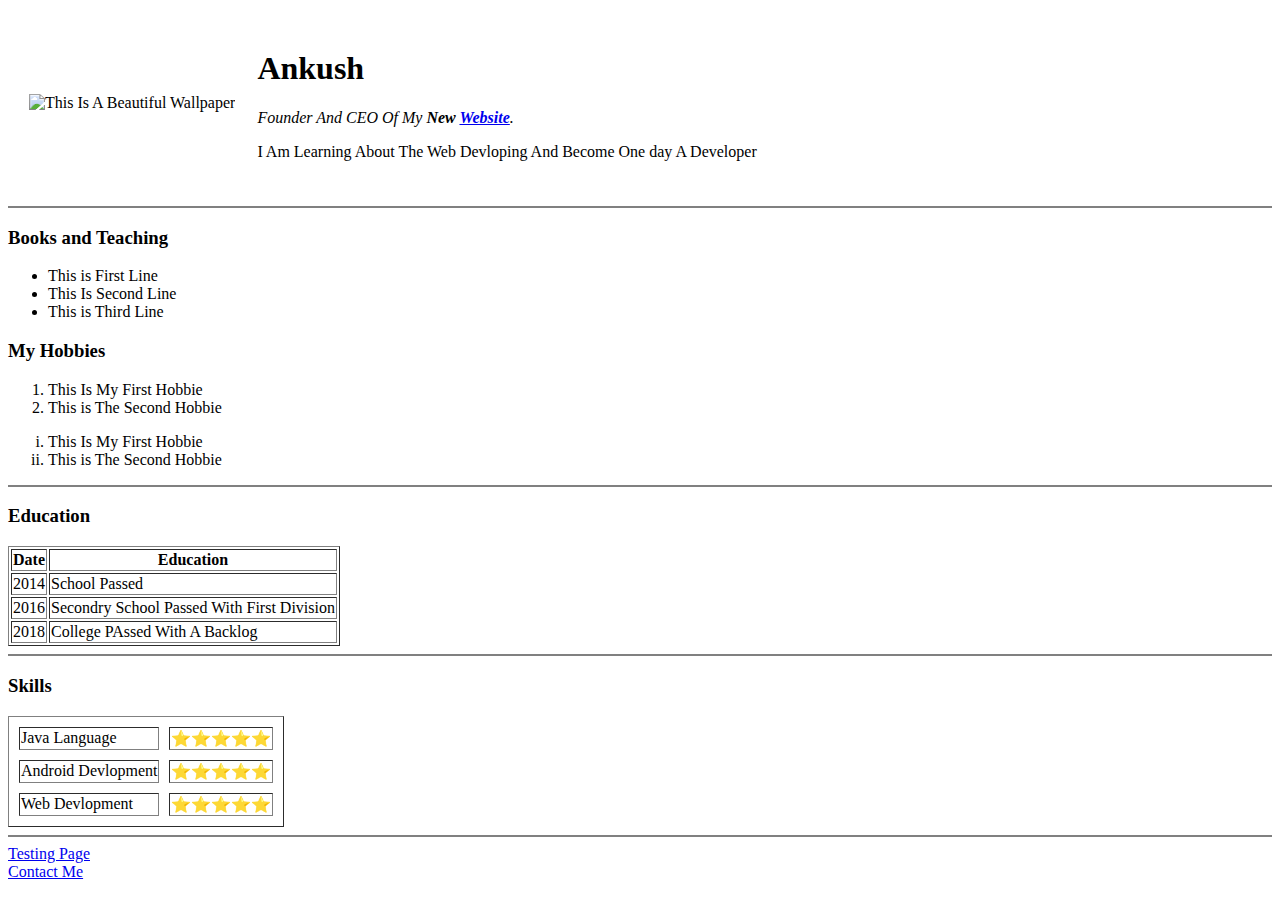
==== index.html @ 9a35c526 "Add Initial Website Files" ====
<!DOCTYPE html>
<html>
    <head>
        <meta charset="utf-8">
        <title>Ankush Personal Site</title>
    </head>

    <body>
        <table cellspacing = "20">
            <tr>
                <td><img src="images\21599.jpg" alt="This Is A Beautiful Wallpaper"></td>
                <td><h1>Ankush</h1>
                    <p> <em> Founder And CEO Of My <strong>New <a href="https://www.google.com" target="blank">Website</a></strong>. </em> </p>
                    <p>I Am Learning About The Web Devloping And Become One day A Developer</p></td>
            </tr>
        </table>
        <!--Image Inputing 
        <img src="images\21599.jpg" alt="This Is A Beautiful Wallpaper">
        <!-- This Is Heading h1 Command Line 
        <h1>Ankush</h1>
        <!-- This Is Paragraph Command Line 
        <p> <em> Founder And CEO Of My <strong>New <a href="https://www.google.com">Website</a></strong>. </em> </p>
        <p>I Am Learning About The Web Devloping And Become One day A Developer</p> -->
        <!--hr is used for creating horigental line (noshade is used for hiding shadows)-->
        <hr noshade> 
        <h3>Books and Teaching</h3>
        <!-- ul is used for ordering a list -->
        <!--Unorder List is Stands For ul -->
        <!-- li is used for item point-->
        <ul>
            <li>This is First Line</li> 
            <li>This Is Second Line</li>
            <li>This is Third Line</li>
        </ul>
        <h3>My Hobbies</h3>
        <!-- ol is used for numbering  we can also ( <ol type="i"> </ol>) specify the specific type-->
        <!--Order List is ol -->
        <ol>
            <li>This Is My First Hobbie</li>
            <li>This is The Second Hobbie</li>
        </ol>
        <ol type = "i">
            <li>This Is My First Hobbie</li>
            <li>This is The Second Hobbie</li>
        </ol>
        <hr noshade>
        <h3>Education</h3>
        <!--Creating A Table-->
        <!-- border is used to bordering element and it is writing in pixels-->
        <table border="1">
            <thead>  <!-- WE write all haed code here-->
                <tr>
                    <th>Date</th>  <!--th is know as table head -->
                    <th>Education</th>
                </tr>
            </thead>
            <tbody> <!-- WE Write All The Code OR Element here-->
                <tr> <!-- tr Is USed To Create A Sngle Row-->
                    <td>2014</td> <!-- td Is Used To create Cell In Row -->
                    <td>School Passed</td>
                </tr>
                <tr>
                    <td>2016</td>
                    <td>Secondry School Passed With First Division </td>
                </tr>
                <tr>
                    <td>2018</td>
                    <td>College PAssed With A Backlog</td>
                </tr>
            </tbody>

        </table>
        <hr noshade>   
        <h3>Skills</h3>
      
        <table cellspacing="10" border="1" >
            <tbody>
                <tr>
                    <td>Java Language</td>
                    <td>⭐⭐⭐⭐⭐</td>
                </tr>
                <tr>
                    <td>Android Devlopment </td>
                    <td>⭐⭐⭐⭐⭐</td>
                </tr>
                <tr>
                    <td>Web Devlopment </td>
                    <td>⭐⭐⭐⭐⭐</td>
                </tr>
            </tbody>
        </table>

        <hr noshade>
        <!--a have many attributes so search on google -->
        <!-- a used to hayper the text an href inputing the link/image-->
         <a href="page.html" target="blank" >Testing Page</a>
        <!-- br Is Used To Break The Line-->
        <br>
        <a href="contact.html" target="_blank" >Contact Me</a>
    
        
        


    </body>

</html>
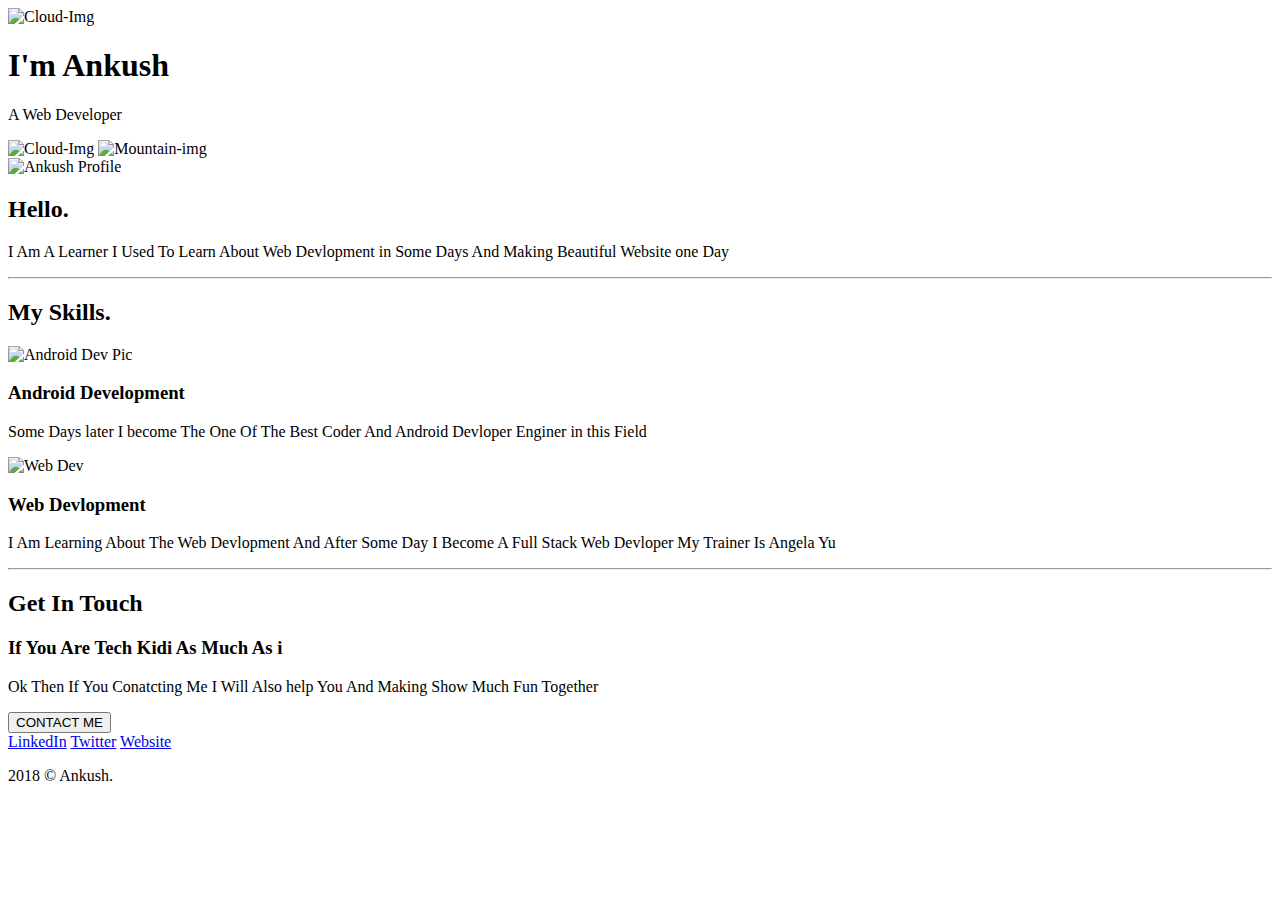
==== commit 86ef5152: "New Site" ====
--- a/index.html
+++ b/index.html
@@ -2,106 +2,67 @@
 <html>
     <head>
         <meta charset="utf-8">
-        <title>Ankush Personal Site</title>
-    </head>
+        <title> Ankush </title>
+        <link rel="stylesheet" href="css/styles.css">
+        
+        <link rel="icon" type="image/png" sizes="32x32" href="favicon-32x32.png">
+        <link rel="icon" type="image/png" sizes="16x16" href="favicon-16x16.png">
 
-    <body>
-        <table cellspacing = "20">
-            <tr>
-                <td><img src="images\21599.jpg" alt="This Is A Beautiful Wallpaper"></td>
-                <td><h1>Ankush</h1>
-                    <p> <em> Founder And CEO Of My <strong>New <a href="https://www.google.com" target="blank">Website</a></strong>. </em> </p>
-                    <p>I Am Learning About The Web Devloping And Become One day A Developer</p></td>
-            </tr>
-        </table>
-        <!--Image Inputing 
-        <img src="images\21599.jpg" alt="This Is A Beautiful Wallpaper">
-        <!-- This Is Heading h1 Command Line 
-        <h1>Ankush</h1>
-        <!-- This Is Paragraph Command Line 
-        <p> <em> Founder And CEO Of My <strong>New <a href="https://www.google.com">Website</a></strong>. </em> </p>
-        <p>I Am Learning About The Web Devloping And Become One day A Developer</p> -->
-        <!--hr is used for creating horigental line (noshade is used for hiding shadows)-->
-        <hr noshade> 
-        <h3>Books and Teaching</h3>
-        <!-- ul is used for ordering a list -->
-        <!--Unorder List is Stands For ul -->
-        <!-- li is used for item point-->
-        <ul>
-            <li>This is First Line</li> 
-            <li>This Is Second Line</li>
-            <li>This is Third Line</li>
-        </ul>
-        <h3>My Hobbies</h3>
-        <!-- ol is used for numbering  we can also ( <ol type="i"> </ol>) specify the specific type-->
-        <!--Order List is ol -->
-        <ol>
-            <li>This Is My First Hobbie</li>
-            <li>This is The Second Hobbie</li>
-        </ol>
-        <ol type = "i">
-            <li>This Is My First Hobbie</li>
-            <li>This is The Second Hobbie</li>
-        </ol>
-        <hr noshade>
-        <h3>Education</h3>
-        <!--Creating A Table-->
-        <!-- border is used to bordering element and it is writing in pixels-->
-        <table border="1">
-            <thead>  <!-- WE write all haed code here-->
-                <tr>
-                    <th>Date</th>  <!--th is know as table head -->
-                    <th>Education</th>
-                </tr>
-            </thead>
-            <tbody> <!-- WE Write All The Code OR Element here-->
-                <tr> <!-- tr Is USed To Create A Sngle Row-->
-                    <td>2014</td> <!-- td Is Used To create Cell In Row -->
-                    <td>School Passed</td>
-                </tr>
-                <tr>
-                    <td>2016</td>
-                    <td>Secondry School Passed With First Division </td>
-                </tr>
-                <tr>
-                    <td>2018</td>
-                    <td>College PAssed With A Backlog</td>
-                </tr>
-            </tbody>
+    </head>    
 
-        </table>
-        <hr noshade>   
-        <h3>Skills</h3>
-      
-        <table cellspacing="10" border="1" >
-            <tbody>
-                <tr>
-                    <td>Java Language</td>
-                    <td>⭐⭐⭐⭐⭐</td>
-                </tr>
-                <tr>
-                    <td>Android Devlopment </td>
-                    <td>⭐⭐⭐⭐⭐</td>
-                </tr>
-                <tr>
-                    <td>Web Devlopment </td>
-                    <td>⭐⭐⭐⭐⭐</td>
-                </tr>
-            </tbody>
-        </table>
+        <body>
+            <div class="top-container">
 
-        <hr noshade>
-        <!--a have many attributes so search on google -->
-        <!-- a used to hayper the text an href inputing the link/image-->
-         <a href="page.html" target="blank" >Testing Page</a>
-        <!-- br Is Used To Break The Line-->
-        <br>
-        <a href="contact.html" target="_blank" >Contact Me</a>
-    
-        
-        
+            
+                <img  class="top-cloud" src="/image/cloud.png" alt="Cloud-Img">
+                <h1>I'm Ankush</h1>
+                <p class="para"> A Web <span class="pro" >Dev</span>eloper</p>
+                <img  class="bottom-cloud" src="/image/cloud.png" alt="Cloud-Img">
+                <img   src="/image/mountain.png" alt="Mountain-img">
+           
+            </div>
+            
 
+            <div class="middle-container">
+                <div class="profile">
+                  <img class="dp" src="image/dp.png" alt="Ankush Profile">
+                  <h2>Hello.</h2>
+                  <p class="intro">  I Am A Learner I Used To Learn About Web Devlopment in Some Days And Making Beautiful Website one Day </p>
+                </div>
+                <hr>
+                <div class="skills">
+                  <h2>My Skills.</h2>
+                  <div class="skill-row">
+                    <img class="android" src="image/Android.png" alt="Android Dev Pic">
+                    <h3>Android Development</h3>
+                    <p class="paradev">Some Days later I become The One Of The Best Coder And Android Devloper Enginer in this Field </p>
+                  </div>
+                  <div class="skill-row">
+                    <img class="web" src="image/Web Devs.png" alt="Web Dev">
+                    <h3 >Web Devlopment </h3>
+                    <p>I Am Learning About The Web Devlopment And After Some Day I Become A Full Stack Web Devloper My Trainer Is Angela Yu</p>
+                  </div>
+                </div>
+                <hr>
+                <div class="contact-me">
+                  <h2>Get In Touch</h2>
+                  <h3>If You Are Tech Kidi As Much As i</h3>
+                  <p class="contact-massage">Ok Then If You Conatcting Me I Will Also help You And Making Show Much Fun Together </p>
+                  <a   href="mailto:name@gmail.com"> <button  class="btn" type="button" > CONTACT ME  </button></a>
+                </div>
+              </div>
+              
+              
+              <div class="bottom-container">
+                <a class="footer-link" href="https://www.linkedin.com/" target="_blank">LinkedIn</a>
+                <a class="footer-link" href="https://twitter.com/" target="_blank">Twitter</a>
+                <a class="footer-link" href="https://www.appbrewery.co/" target="_blank">Website</a>
+                
+              
+              <p class="copyright">2018 © Ankush.</p>
+            </div>
 
-    </body>
+            
+        </body>
+</html>
 
-</html>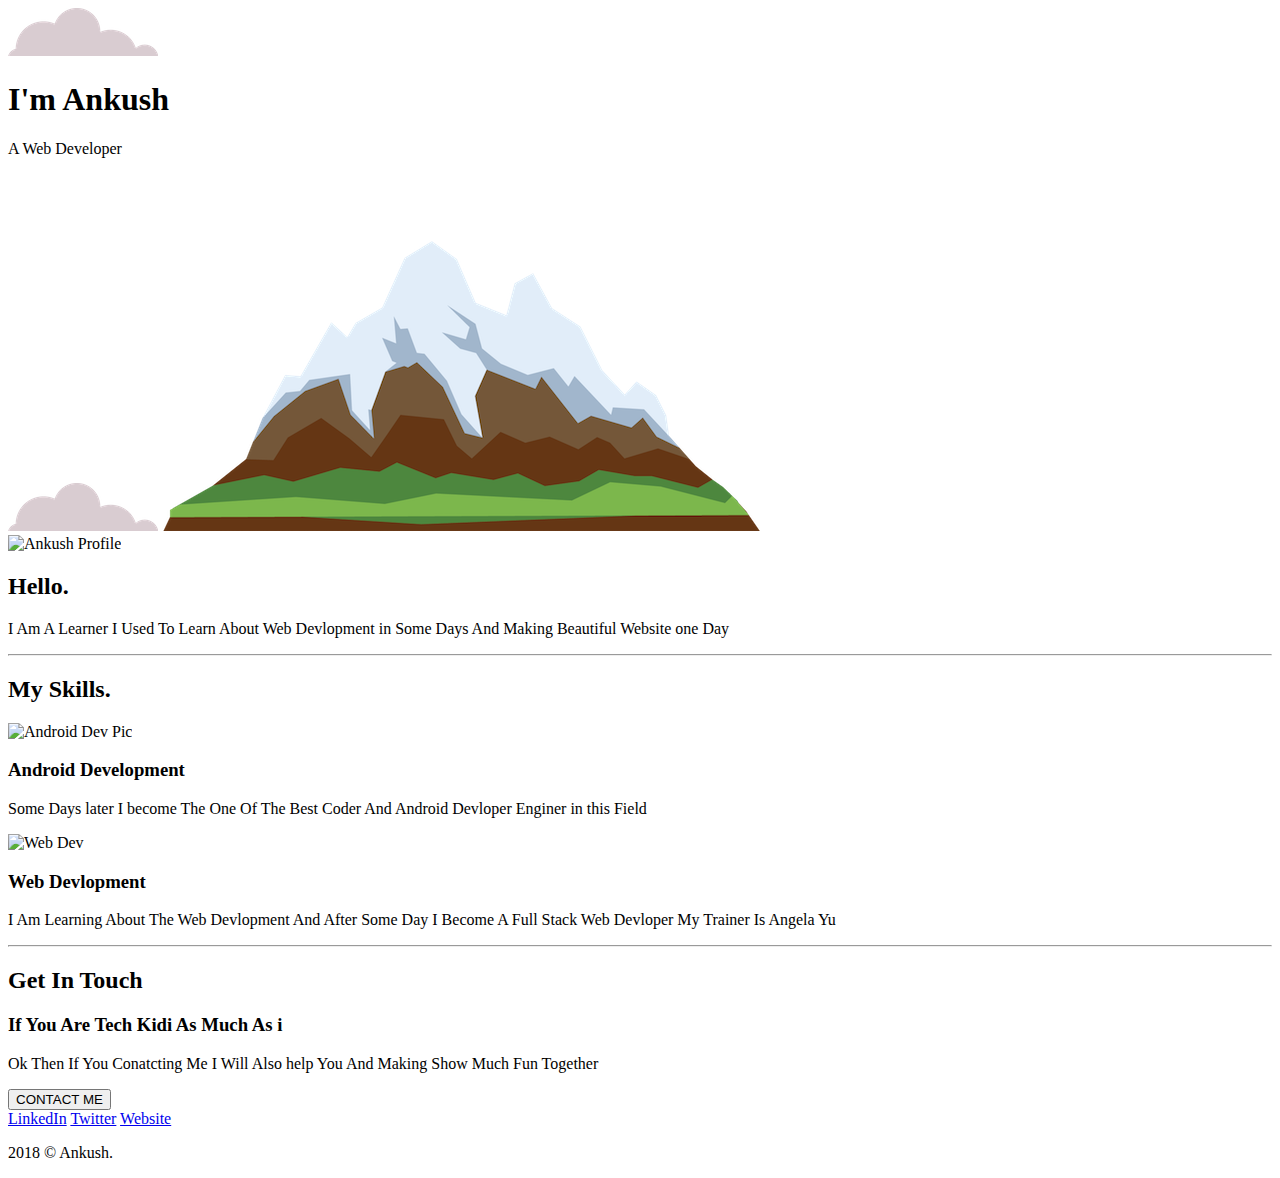
==== commit a67c55ad: "Update index.html" ====
--- a/index.html
+++ b/index.html
@@ -14,18 +14,18 @@
             <div class="top-container">
 
             
-                <img  class="top-cloud" src="/image/cloud.png" alt="Cloud-Img">
+                <img  class="top-cloud" src="/cloud.png" alt="Cloud-Img">
                 <h1>I'm Ankush</h1>
                 <p class="para"> A Web <span class="pro" >Dev</span>eloper</p>
-                <img  class="bottom-cloud" src="/image/cloud.png" alt="Cloud-Img">
-                <img   src="/image/mountain.png" alt="Mountain-img">
+                <img  class="bottom-cloud" src="/cloud.png" alt="Cloud-Img">
+                <img   src="/mountain.png" alt="Mountain-img">
            
             </div>
             
 
             <div class="middle-container">
                 <div class="profile">
-                  <img class="dp" src="image/dp.png" alt="Ankush Profile">
+                  <img class="dp" src="/dp.png" alt="Ankush Profile">
                   <h2>Hello.</h2>
                   <p class="intro">  I Am A Learner I Used To Learn About Web Devlopment in Some Days And Making Beautiful Website one Day </p>
                 </div>
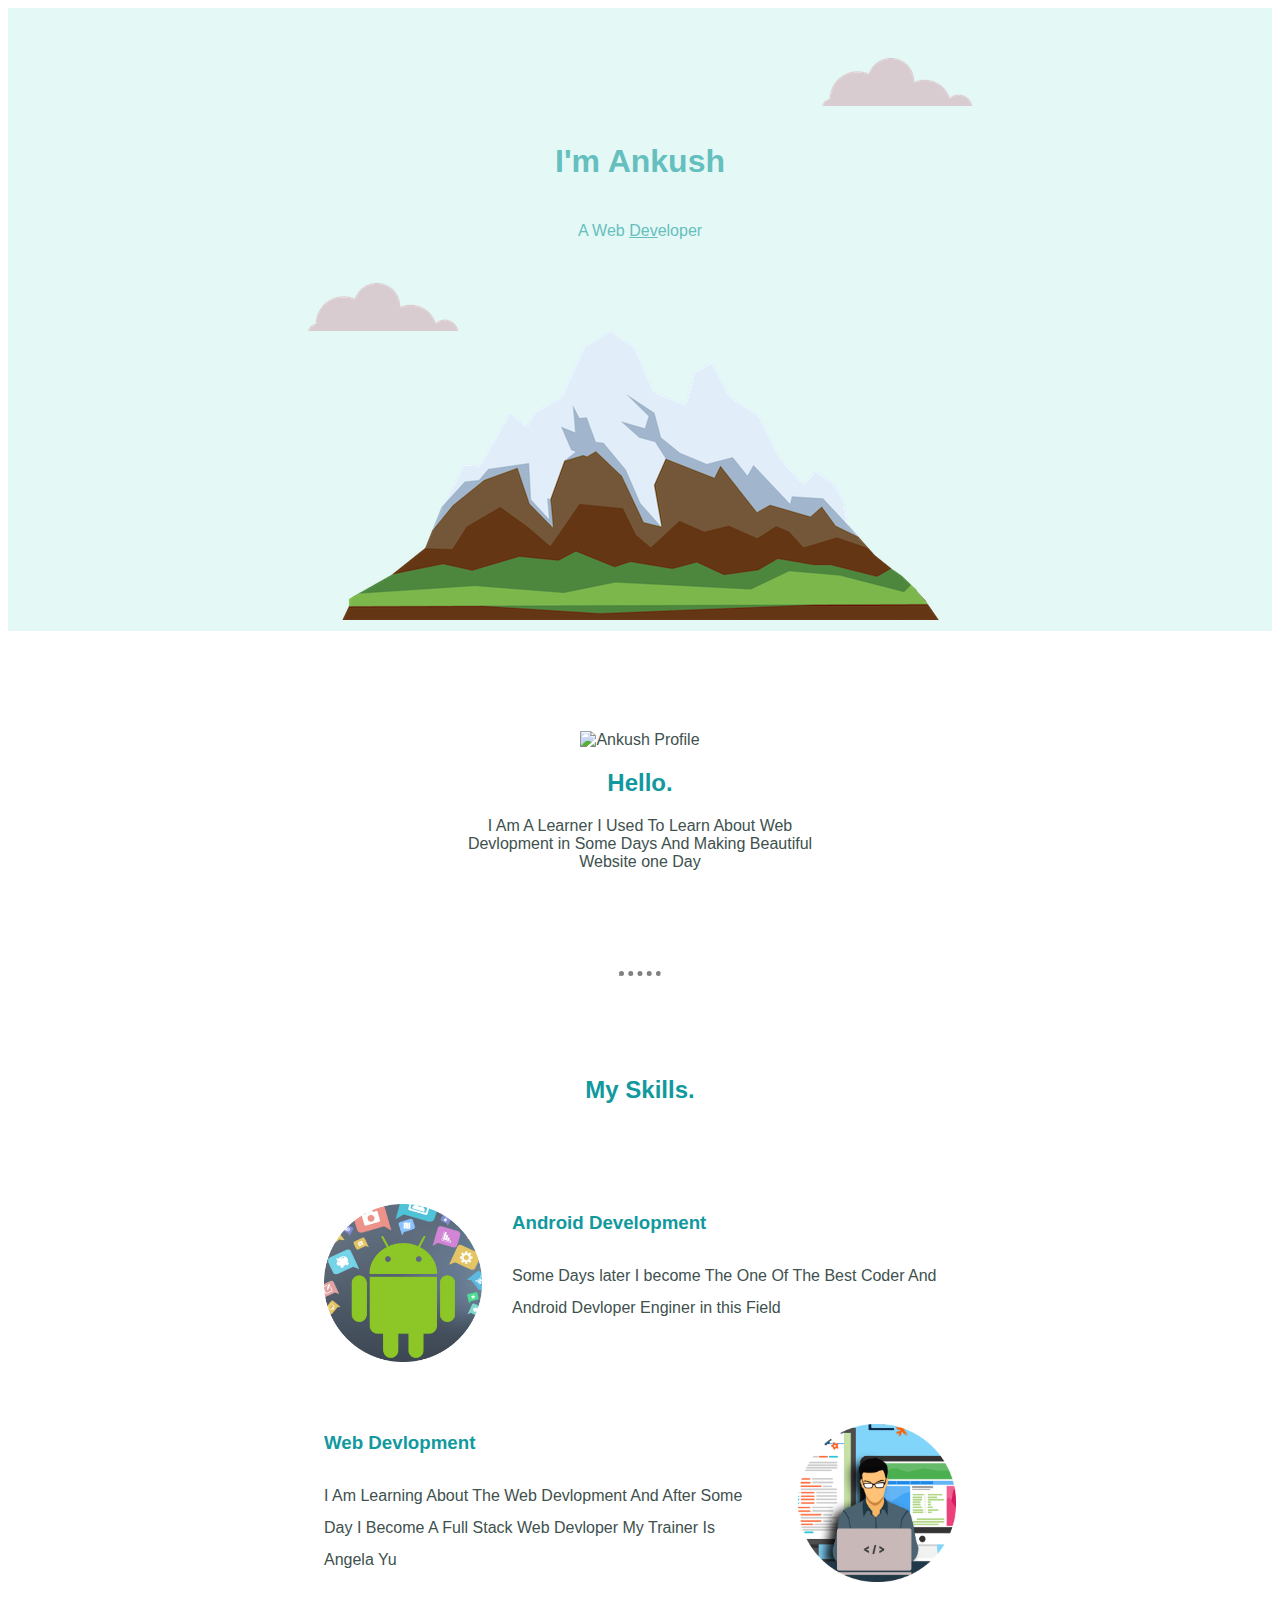
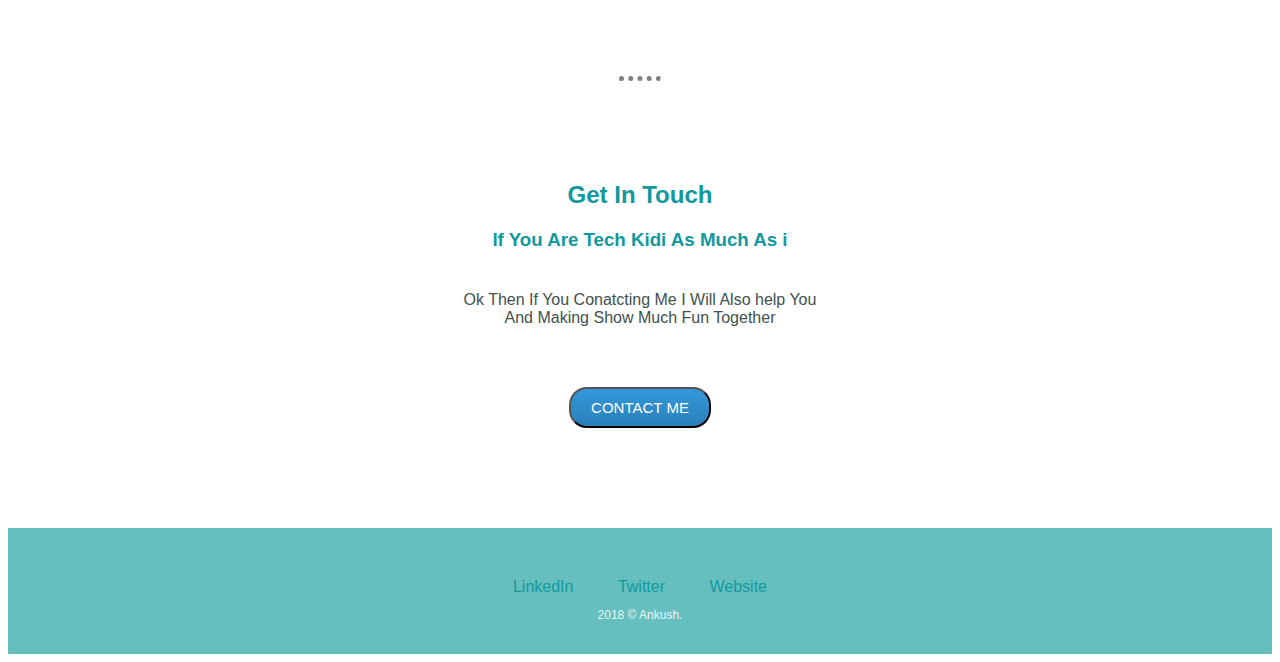
==== commit 1f3083db: "Update index.html" ====
--- a/index.html
+++ b/index.html
@@ -3,7 +3,7 @@
     <head>
         <meta charset="utf-8">
         <title> Ankush </title>
-        <link rel="stylesheet" href="css/styles.css">
+        <link rel="stylesheet" href="styles.css">
         
         <link rel="icon" type="image/png" sizes="32x32" href="favicon-32x32.png">
         <link rel="icon" type="image/png" sizes="16x16" href="favicon-16x16.png">
@@ -14,18 +14,18 @@
             <div class="top-container">
 
             
-                <img  class="top-cloud" src="/cloud.png" alt="Cloud-Img">
+                <img  class="top-cloud" src="cloud.png" alt="Cloud-Img">
                 <h1>I'm Ankush</h1>
                 <p class="para"> A Web <span class="pro" >Dev</span>eloper</p>
-                <img  class="bottom-cloud" src="/cloud.png" alt="Cloud-Img">
-                <img   src="/mountain.png" alt="Mountain-img">
+                <img  class="bottom-cloud" src="cloud.png" alt="Cloud-Img">
+                <img   src="mountain.png" alt="Mountain-img">
            
             </div>
             
 
             <div class="middle-container">
                 <div class="profile">
-                  <img class="dp" src="/dp.png" alt="Ankush Profile">
+                  <img class="dp" src="dp.png" alt="Ankush Profile">
                   <h2>Hello.</h2>
                   <p class="intro">  I Am A Learner I Used To Learn About Web Devlopment in Some Days And Making Beautiful Website one Day </p>
                 </div>
@@ -33,12 +33,12 @@
                 <div class="skills">
                   <h2>My Skills.</h2>
                   <div class="skill-row">
-                    <img class="android" src="image/Android.png" alt="Android Dev Pic">
+                    <img class="android" src="Android.png" alt="Android Dev Pic">
                     <h3>Android Development</h3>
                     <p class="paradev">Some Days later I become The One Of The Best Coder And Android Devloper Enginer in this Field </p>
                   </div>
                   <div class="skill-row">
-                    <img class="web" src="image/Web Devs.png" alt="Web Dev">
+                    <img class="web" src="Web Devs.png" alt="Web Dev">
                     <h3 >Web Devlopment </h3>
                     <p>I Am Learning About The Web Devlopment And After Some Day I Become A Full Stack Web Devloper My Trainer Is Angela Yu</p>
                   </div>
--- a/styles.css
+++ b/styles.css
@@ -0,0 +1,156 @@
+  /*  div{
+    background-color: #E4F9F5;
+    margin-left: 30px;
+    margin-right: 30px;
+    margin-top: 30px;
+    margin-bottom: 30px; 
+
+}  */
+
+/* TO Calculating What pixel(px) We need To Resize Use Crome Devloper tool And inspect And See The Box Rule */
+body{
+    color:#40514E;
+    text-align: center;
+    font-family:cursive,sans-serif;
+
+    
+    
+} 
+.para{
+    color: #66BFBF;
+    font-weight: normal;
+    
+}
+h1{
+    color: #66BFBF;
+}
+h2{
+    color: #11999E;
+}
+
+h3{
+    color: #11999E;
+}
+
+.top-container{
+    background-color: #E4F9F5;
+    position: relative;
+    padding-top:100px;
+    line-height: 2;
+}
+
+.middle-container{
+    padding: 100px 0;
+}
+.bottom-container{
+    padding: 50px 0 20px;
+    background-color: #66BFBF;
+}
+
+.pro{
+    text-decoration: underline;
+}
+.intro{
+    width: 30%;
+    margin: auto;
+}
+.top-cloud{
+    position: absolute;
+    right:300px;
+    top: 50px;
+    
+}
+.bottom-cloud{
+   position: absolute;
+   left:300px ;
+   bottom: 300px;
+
+}
+.web{
+  
+  /*  thats actully means same */
+    
+    width: 25%;
+    float: right;
+    margin-left: 30px;
+}
+.android{
+    /* height: 300px;
+    width: 300px; */
+    width: 25%;
+    float: left;
+    margin-right: 30px;
+}
+.dp{
+    height: 100px;
+    width:100px;
+}
+.linkk{
+    color: #11999E;
+}
+/*  .skill-row{
+    display: inline-block;
+    width: 50%;
+}  */
+
+.skill-row{
+    width: 50%;
+    margin: 100px auto 100px auto;
+    text-align: left;
+    line-height: 2;   /* line hight has not to declear the px or % */
+}
+hr{
+    
+    border-bottom: none;
+    border-top: dotted grey 5px;
+    width: 40px;
+    margin: 100px auto;
+    
+}
+a{
+    color: #11999E;
+    margin: 20px;
+    font-family:cursive,sans-serif;
+    text-decoration: none;
+}
+a:hover{
+    color: #EAF6F6;
+}
+.copyright{
+    color: #EAF6F6;
+    font-family:cursive,sans-serif;
+    font-size: 0.75rem;
+}
+.contact-massage{
+    width: 30%;
+    margin: 40px auto 60px;
+}
+.btn {
+    background: #3498db;
+    background-image: -webkit-linear-gradient(top, #3498db, #2980b9);
+    background-image: -moz-linear-gradient(top, #3498db, #2980b9);
+    background-image: -ms-linear-gradient(top, #3498db, #2980b9);
+    background-image: -o-linear-gradient(top, #3498db, #2980b9);
+    background-image: linear-gradient(to bottom, #3498db, #2980b9);
+    -webkit-border-radius: 18;
+    -moz-border-radius: 18;
+    border-radius: 18px;
+    font-family:cursive,sans-serif;
+    color: #ffffff;
+    font-size: 15px;
+    padding: 10px 20px 10px 20px;
+    text-decoration: none;
+  }
+  
+  .btn:hover {
+    background: #3cb0fd;
+    background-image: -webkit-linear-gradient(top, #0ceee3, #3498db);
+    background-image: -moz-linear-gradient(top, #3cb0fd, #3498db);
+    background-image: -ms-linear-gradient(top, #3cb0fd, #3498db);
+    background-image: -o-linear-gradient(top, #3cb0fd, #3498db);
+    background-image: linear-gradient(to bottom, #3cb0fd, #3498db);
+    text-decoration: none;
+  }
+
+
+
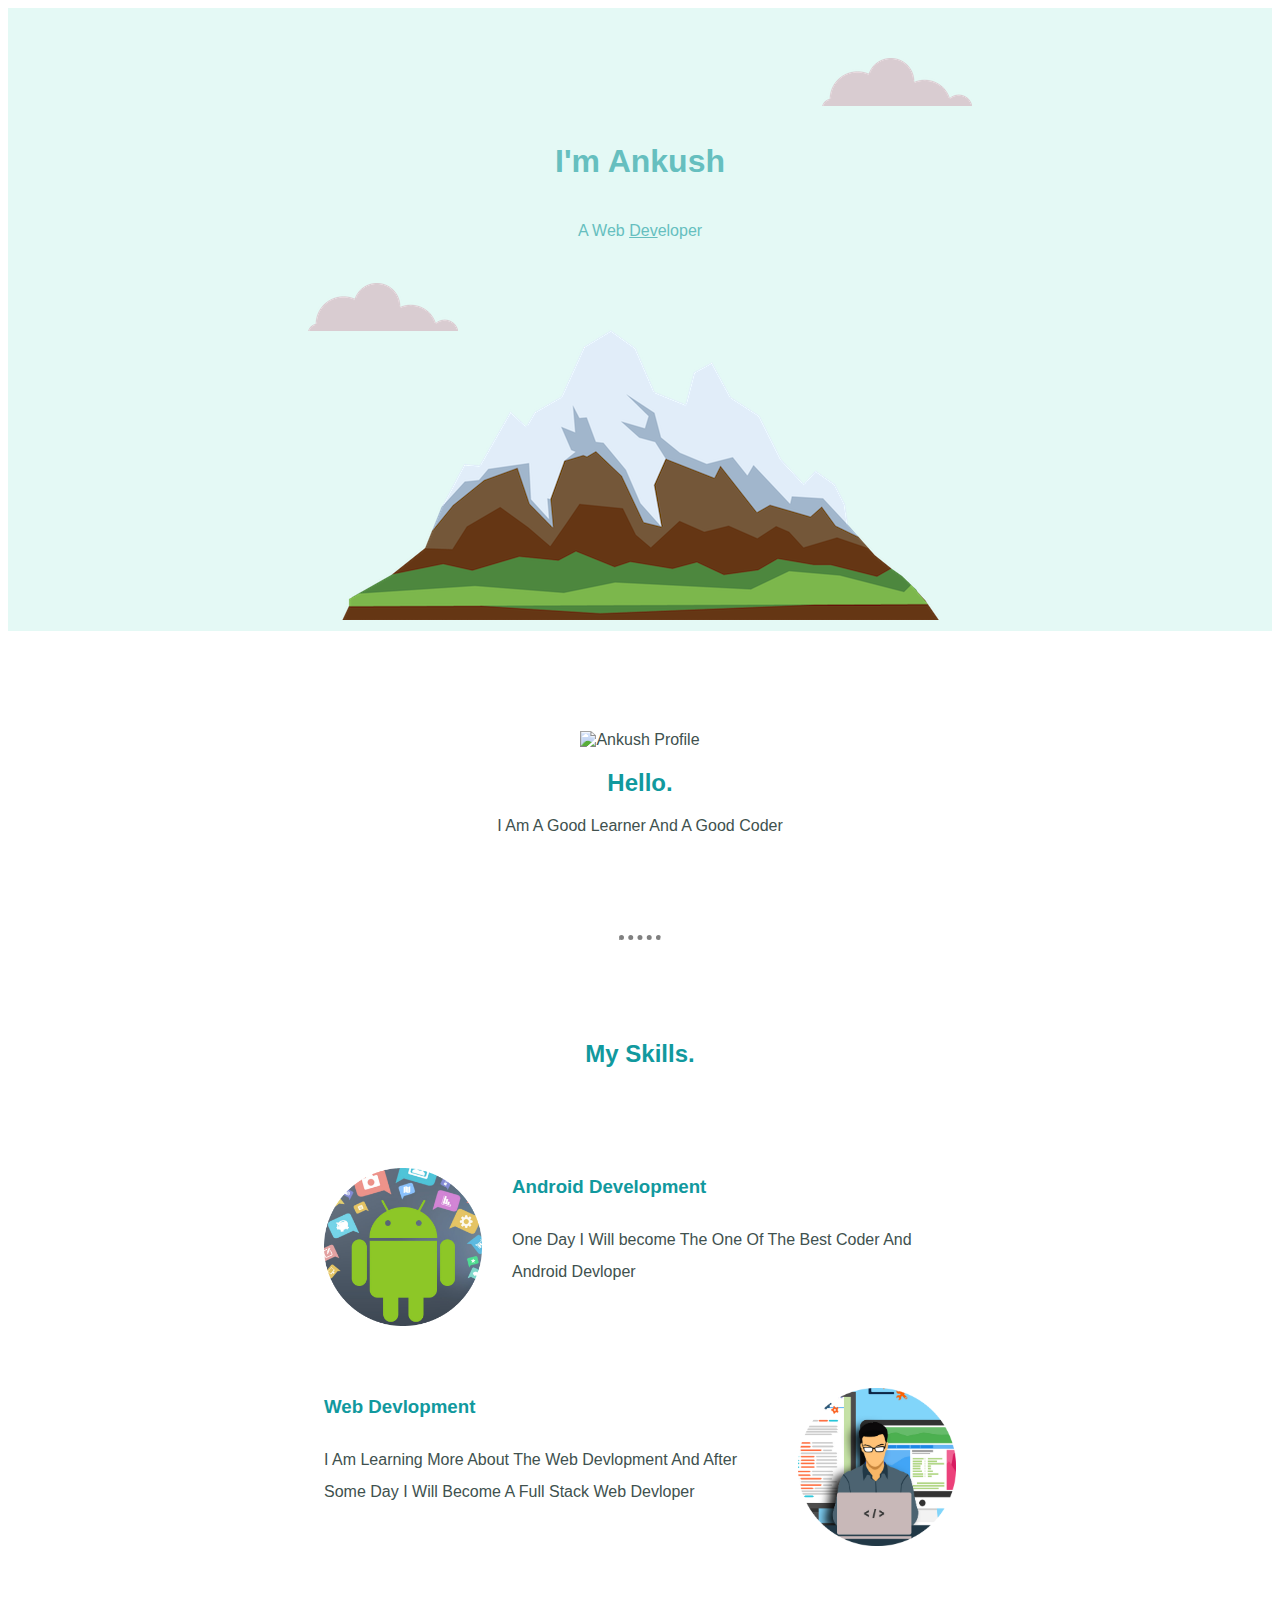
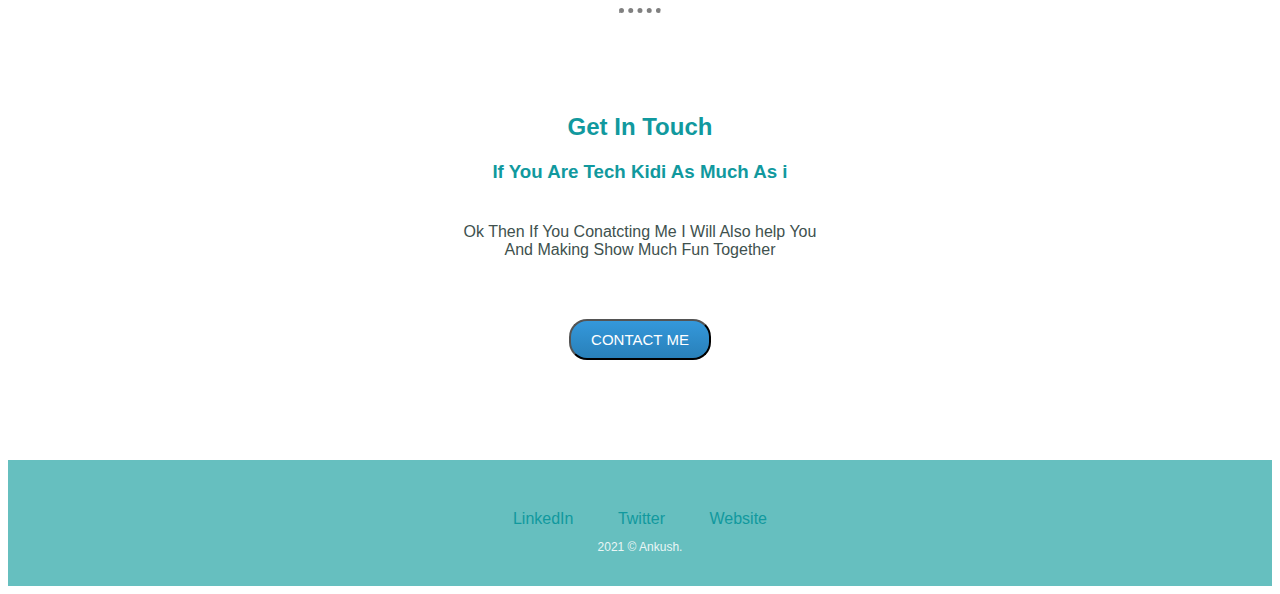
==== commit 5b330d8a: "Update index.html" ====
--- a/index.html
+++ b/index.html
@@ -27,7 +27,7 @@
                 <div class="profile">
                   <img class="dp" src="dp.png" alt="Ankush Profile">
                   <h2>Hello.</h2>
-                  <p class="intro">  I Am A Learner I Used To Learn About Web Devlopment in Some Days And Making Beautiful Website one Day </p>
+                  <p class="intro">  I Am A Good Learner And A Good Coder </p>
                 </div>
                 <hr>
                 <div class="skills">
@@ -35,12 +35,12 @@
                   <div class="skill-row">
                     <img class="android" src="Android.png" alt="Android Dev Pic">
                     <h3>Android Development</h3>
-                    <p class="paradev">Some Days later I become The One Of The Best Coder And Android Devloper Enginer in this Field </p>
+                    <p class="paradev">One Day I Will become The One Of The Best Coder And Android Devloper </p>
                   </div>
                   <div class="skill-row">
                     <img class="web" src="Web Devs.png" alt="Web Dev">
                     <h3 >Web Devlopment </h3>
-                    <p>I Am Learning About The Web Devlopment And After Some Day I Become A Full Stack Web Devloper My Trainer Is Angela Yu</p>
+                    <p>I Am Learning More About The Web Devlopment And After Some Day I Will Become A Full Stack Web Devloper</p>
                   </div>
                 </div>
                 <hr>
@@ -48,18 +48,18 @@
                   <h2>Get In Touch</h2>
                   <h3>If You Are Tech Kidi As Much As i</h3>
                   <p class="contact-massage">Ok Then If You Conatcting Me I Will Also help You And Making Show Much Fun Together </p>
-                  <a   href="mailto:name@gmail.com"> <button  class="btn" type="button" > CONTACT ME  </button></a>
+                  <a   href="mailto:Ankushydv77@gmail.com"> <button  class="btn" type="button" > CONTACT ME  </button></a>
                 </div>
               </div>
               
               
               <div class="bottom-container">
-                <a class="footer-link" href="https://www.linkedin.com/" target="_blank">LinkedIn</a>
-                <a class="footer-link" href="https://twitter.com/" target="_blank">Twitter</a>
-                <a class="footer-link" href="https://www.appbrewery.co/" target="_blank">Website</a>
+                <a class="footer-link" href="#" target="_blank">LinkedIn</a>
+                <a class="footer-link" href="#" target="_blank">Twitter</a>
+                <a class="footer-link" href="" target="_blank">Website</a>
                 
               
-              <p class="copyright">2018 © Ankush.</p>
+              <p class="copyright">2021 © Ankush.</p>
             </div>
 
             
